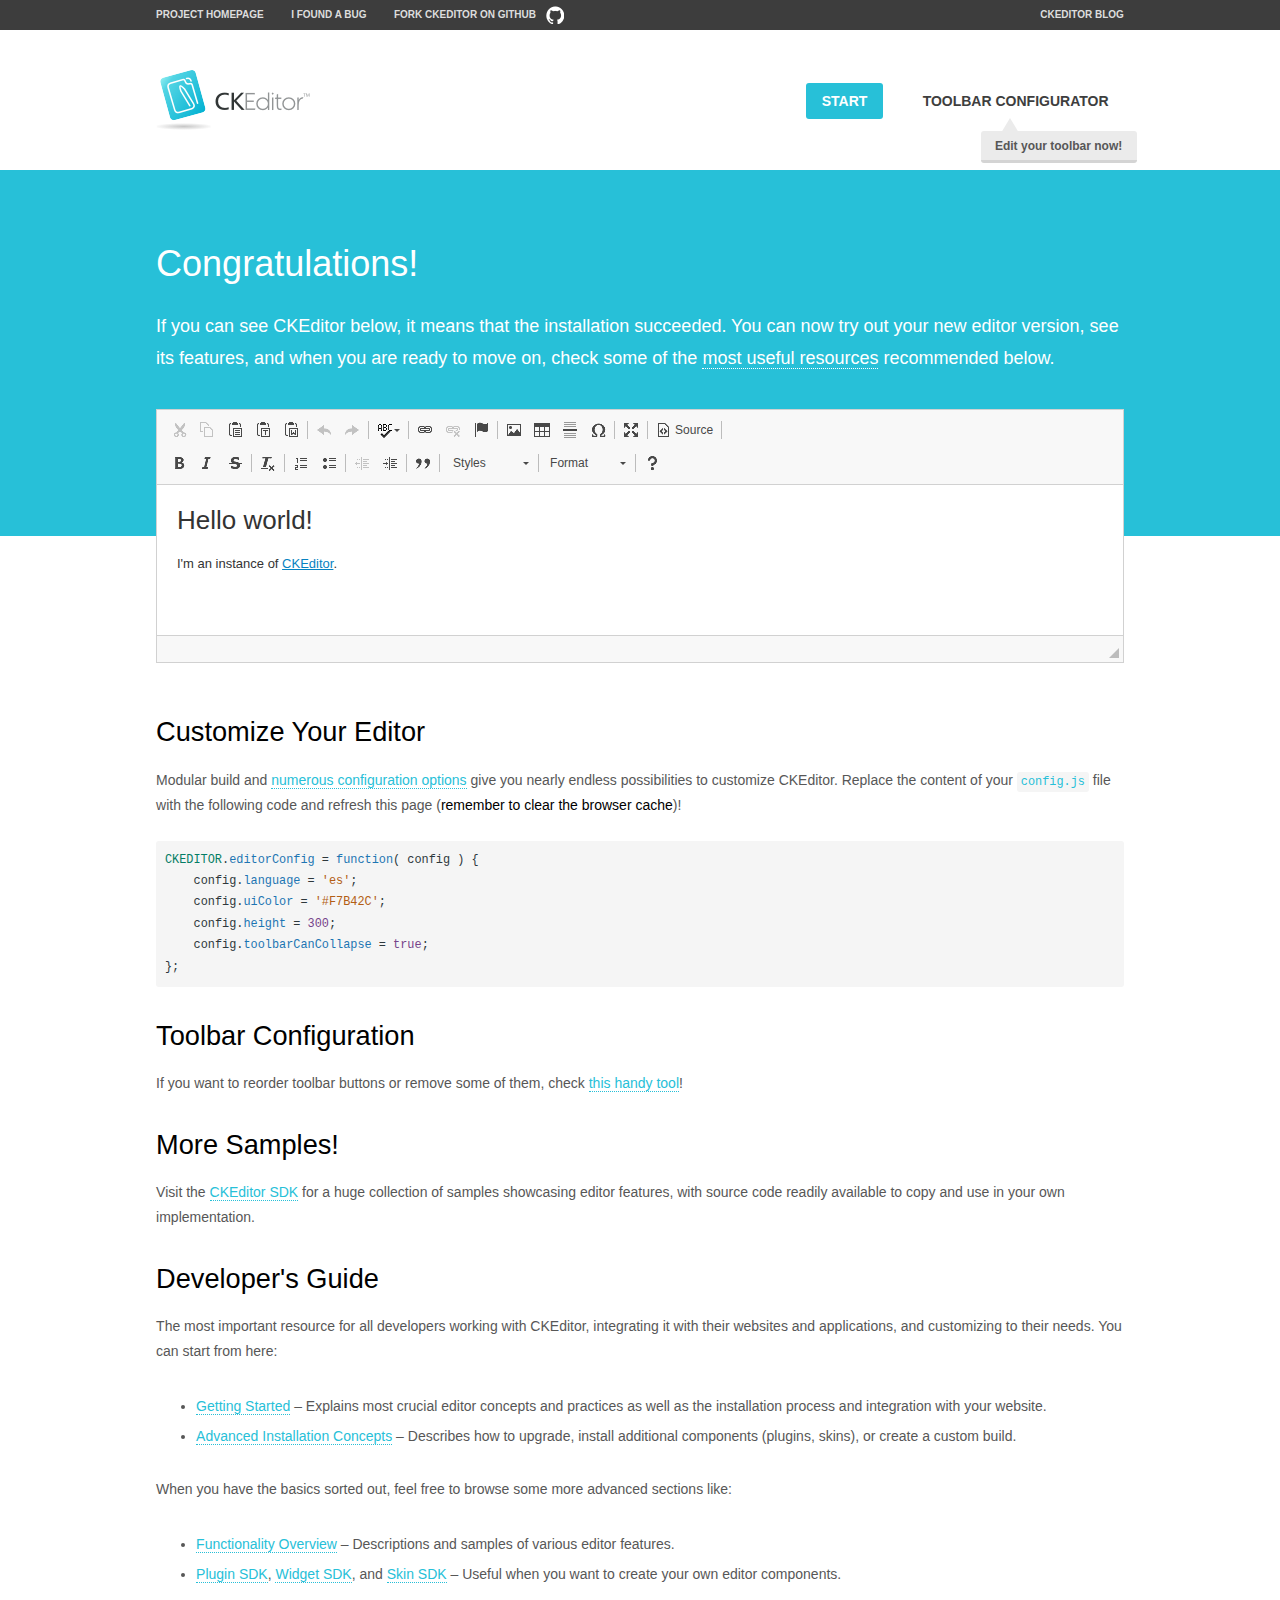
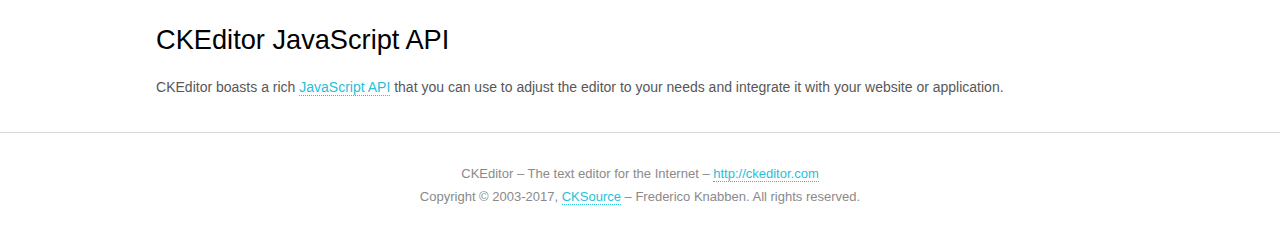
==== deep/WebContent/06_editor/ckeditor/samples/index.html @ 16d6d7d5 "0.10" ====
<!DOCTYPE html>
<!--
Copyright (c) 2003-2017, CKSource - Frederico Knabben. All rights reserved.
For licensing, see LICENSE.md or http://ckeditor.com/license
-->
<html>
<head>
	<meta charset="utf-8">
	<title>CKEditor Sample</title>
	<script src="../ckeditor.js"></script>
	<script src="js/sample.js"></script>
	<link rel="stylesheet" href="css/samples.css">
	<link rel="stylesheet" href="toolbarconfigurator/lib/codemirror/neo.css">
</head>
<body id="main">

<nav class="navigation-a">
	<div class="grid-container">
		<ul class="navigation-a-left grid-width-70">
			<li><a href="http://ckeditor.com">Project Homepage</a></li>
			<li><a href="http://dev.ckeditor.com/">I found a bug</a></li>
			<li><a href="http://github.com/ckeditor/ckeditor-dev" class="icon-pos-right icon-navigation-a-github">Fork CKEditor on GitHub</a></li>
		</ul>
		<ul class="navigation-a-right grid-width-30">
			<li><a href="http://ckeditor.com/blog-list">CKEditor Blog</a></li>
		</ul>
	</div>
</nav>

<header class="header-a">
	<div class="grid-container">
		<h1 class="header-a-logo grid-width-30">
			<a href="index.html"><img src="img/logo.png" alt="CKEditor Sample"></a>
		</h1>

		<nav class="navigation-b grid-width-70">
			<ul>
				<li><a href="index.html" class="button-a button-a-background">Start</a></li>
				<li><a href="toolbarconfigurator/index.html" class="button-a">Toolbar configurator <span class="balloon-a balloon-a-nw">Edit your toolbar now!</span></a></li>
			</ul>
		</nav>
	</div>
</header>

<main>
	<div class="adjoined-top">
		<div class="grid-container">
			<div class="content grid-width-100">
				<h1>Congratulations!</h1>
				<p>
					If you can see CKEditor below, it means that the installation succeeded.
					You can now try out your new editor version, see its features, and when you are ready to move on, check some of the <a href="#sample-customize">most useful resources</a> recommended below.
				</p>
			</div>
		</div>
	</div>
	<div class="adjoined-bottom">
		<div class="grid-container">
			<div class="grid-width-100">
				<div id="editor">
					<h1>Hello world!</h1>
					<p>I'm an instance of <a href="http://ckeditor.com">CKEditor</a>.</p>
				</div>
			</div>
		</div>
	</div>

	<div class="grid-container">
		<div class="content grid-width-100">
			<section id="sample-customize">
				<h2>Customize Your Editor</h2>
				<p>Modular build and <a href="http://docs.ckeditor.com/#!/guide/dev_configuration">numerous configuration options</a> give you nearly endless possibilities to customize CKEditor. Replace the content of your <code><a href="../config.js">config.js</a></code> file with the following code and refresh this page (<strong>remember to clear the browser cache</strong>)!</p>
		<pre class="cm-s-neo CodeMirror"><code><span style="padding-right: 0.1px;"><span class="cm-variable">CKEDITOR</span>.<span class="cm-property">editorConfig</span> <span class="cm-operator">=</span> <span class="cm-keyword">function</span>( <span class="cm-def">config</span> ) {</span>
<span style="padding-right: 0.1px;"><span class="cm-tab">	</span><span class="cm-variable-2">config</span>.<span class="cm-property">language</span> <span class="cm-operator">=</span> <span class="cm-string">'es'</span>;</span>
<span style="padding-right: 0.1px;"><span class="cm-tab">	</span><span class="cm-variable-2">config</span>.<span class="cm-property">uiColor</span> <span class="cm-operator">=</span> <span class="cm-string">'#F7B42C'</span>;</span>
<span style="padding-right: 0.1px;"><span class="cm-tab">	</span><span class="cm-variable-2">config</span>.<span class="cm-property">height</span> <span class="cm-operator">=</span> <span class="cm-number">300</span>;</span>
<span style="padding-right: 0.1px;"><span class="cm-tab">	</span><span class="cm-variable-2">config</span>.<span class="cm-property">toolbarCanCollapse</span> <span class="cm-operator">=</span> <span class="cm-atom">true</span>;</span>
<span style="padding-right: 0.1px;">};</span></code></pre>
			</section>

			<section>
				<h2>Toolbar Configuration</h2>
				<p>If you want to reorder toolbar buttons or remove some of them, check <a href="toolbarconfigurator/index.html">this handy tool</a>!</p>
			</section>

			<section>
				<h2>More Samples!</h2>
				<p>Visit the <a href="http://sdk.ckeditor.com">CKEditor SDK</a> for a huge collection of samples showcasing editor features, with source code readily available to copy and use in your own implementation.</p>
			</section>

			<section>
				<h2>Developer's Guide</h2>
				<p>The most important resource for all developers working with CKEditor, integrating it with their websites and applications, and customizing to their needs. You can start from here:</p>
				<ul>
					<li><a href="http://docs.ckeditor.com/#!/guide/dev_installation">Getting Started</a> &ndash; Explains most crucial editor concepts and practices as well as the installation process and integration with your website.</li>
					<li><a href="http://docs.ckeditor.com/#!/guide/dev_advanced_installation">Advanced Installation Concepts</a> &ndash; Describes how to upgrade, install additional components (plugins, skins), or create a custom build.</li>
				</ul>
					<p>When you have the basics sorted out, feel free to browse some more advanced sections like:</p>
				<ul>
					<li><a href="http://docs.ckeditor.com/#!/guide/dev_features">Functionality Overview</a> &ndash; Descriptions and samples of various editor features.</li>
					<li><a href="http://docs.ckeditor.com/#!/guide/plugin_sdk_intro">Plugin SDK</a>, <a href="http://docs.ckeditor.com/#!/guide/widget_sdk_intro">Widget SDK</a>, and <a href="http://docs.ckeditor.com/#!/guide/skin_sdk_intro">Skin SDK</a> &ndash; Useful when you want to create your own editor components.</li>
				</ul>
			</section>

			<section>
				<h2>CKEditor JavaScript API</h2>
				<p>CKEditor boasts a rich <a href="http://docs.ckeditor.com/#!/api">JavaScript API</a> that you can use to adjust the editor to your needs and integrate it with your website or application.</p>
			</section>
		</div>
	</div>
</main>

<footer class="footer-a grid-container">
	<div class="grid-container">
		<p class="grid-width-100">
			CKEditor &ndash; The text editor for the Internet &ndash; <a class="samples" href="http://ckeditor.com/">http://ckeditor.com</a>
		</p>
		<p class="grid-width-100" id="copy">
			Copyright &copy; 2003-2017, <a class="samples" href="http://cksource.com/">CKSource</a> &ndash; Frederico Knabben. All rights reserved.
		</p>
	</div>
</footer>
<script>
	initSample();
</script>

</body>
</html>
---- deep/WebContent/06_editor/ckeditor/samples/css/samples.css ----
/**
 * @license Copyright (c) 2003-2017, CKSource - Frederico Knabben. All rights reserved.
 * For licensing, see LICENSE.md or http://ckeditor.com/license
 */
@media (max-width: 900px) {
  .global-is-mobile-hidden {
    display: none !important;
  }
}
article,
aside,
details,
figcaption,
figure,
footer,
header,
hgroup,
main,
menu,
nav,
section {
  display: block;
}
body,
html {
  margin: 0;
  padding: 0;
  font: 16px / 1.8 Arial, 'Helvetica Neue', Helvetica, sans-serif;
  font-weight: 300;
  color: #575757;
}
.grid-width-10 {
  width: 10%;
}
.grid-width-20 {
  width: 20%;
}
.grid-width-30 {
  width: 30%;
}
.grid-width-40 {
  width: 40%;
}
.grid-width-50 {
  width: 50%;
}
.grid-width-60 {
  width: 60%;
}
.grid-width-70 {
  width: 70%;
}
.grid-width-80 {
  width: 80%;
}
.grid-width-90 {
  width: 90%;
}
.grid-width-100 {
  width: 100%;
}
@media (max-width: 900px) {
  .grid-width-10,
  .grid-width-20,
  .grid-width-30,
  .grid-width-40,
  .grid-width-50,
  .grid-width-60,
  .grid-width-70,
  .grid-width-80,
  .grid-width-90,
  .grid-width-100 {
    width: 100%;
  }
}
*[class*="grid-width"] {
  -webkit-box-sizing: border-box;
  -moz-box-sizing: border-box;
  box-sizing: border-box;
  padding-left: 4%;
  padding-right: 4%;
  float: left;
}
*[class*="grid-width"]:after,
.grid-container:after,
*[class*="grid-width"]:before,
.grid-container:before {
  content: '';
  display: block;
  overflow: hidden;
  visibility: hidden;
  font-size: 0;
  line-height: 0;
  width: 0;
  height: 0;
}
*[class*="grid-width"]:after,
.grid-container:after {
  clear: both;
}
.grid-container {
  -webkit-box-sizing: border-box;
  -moz-box-sizing: border-box;
  box-sizing: border-box;
  margin-left: auto;
  margin-right: auto;
}
.grid-container-nested *[class*="grid-width"]:first-child {
  padding-left: 0;
}
.grid-container-nested *[class*="grid-width"]:last-child {
  padding-right: 0;
}
@media (max-width: 900px) {
  .grid-container-nested *[class*="grid-width"]:first-child {
    padding-left: 4%;
  }
  .grid-container-nested *[class*="grid-width"]:last-child {
    padding-right: 4%;
  }
}
.header-a {
  min-height: 140px;
  overflow: hidden;
}
.header-a .header-a-logo {
  margin: 40px 0 0;
}
@media (max-width: 900px) {
  .header-a .header-a-logo {
    text-align: center;
  }
}
.header-a .header-a-logo img {
  border: transparent;
}
.navigation-a {
  height: 30px;
  background: #3D3D3D;
  position: absolute;
  left: 0;
  right: 0;
  top: 0;
  padding: 0;
  overflow: hidden;
}
@media (max-width: 900px) {
  .navigation-a {
    text-align: center;
  }
}
.navigation-a ul {
  list-style: none;
  margin: 0;
  overflow: hidden;
}
.navigation-a ul li,
.navigation-a ul li a {
  display: inline-block;
}
@media (max-width: 900px) {
  .navigation-a ul {
    width: auto;
    text-overflow: ellipsis;
    white-space: nowrap;
    display: inline-block;
    float: none;
  }
  .navigation-a ul:before,
  .navigation-a ul:after {
    display: none;
  }
}
.navigation-a ul.navigation-a-left {
  text-align: left;
}
@media (max-width: 900px) {
  .navigation-a ul.navigation-a-left {
    padding-right: 0;
  }
}
.navigation-a ul.navigation-a-right {
  text-align: right;
}
@media (max-width: 900px) {
  .navigation-a ul.navigation-a-right {
    padding-left: 23px;
  }
}
.navigation-a ul li + li {
  margin-left: 23px;
}
.navigation-a ul li a {
  font-size: 10px;
  font-size: 0.625rem;
  line-height: 18px;
  line-height: 1.13rem;
  line-height: 30px;
  float: left;
  color: #ddd;
  font-weight: bold;
  text-decoration: none;
  text-transform: uppercase;
}
.navigation-a ul li a:hover {
  cursor: pointer;
  color: #fff;
}
.icon-navigation-a-github:before,
.icon-navigation-a-github:after {
  background-image: url("[data-uri]");
}
.navigation-b {
  text-align: right;
  margin: 52px 0 0;
  overflow: visible;
}
@media (max-width: 900px) {
  .navigation-b {
    text-align: center;
    margin-top: 20px;
    padding: 0;
  }
}
.navigation-b ul {
  padding: 0;
  list-style: none;
  margin: 0;
  overflow: visible;
}
.navigation-b ul li,
.navigation-b ul li a {
  display: inline-block;
}
@media (max-width: 900px) {
  .navigation-b ul {
    display: table;
    width: 100%;
    padding-bottom: 1.5em;
  }
}
@media (max-width: 900px) {
  .navigation-b ul li {
    display: table-row;
  }
}
.navigation-b ul li + li {
  margin-left: 20px;
}
@media (max-width: 900px) {
  .navigation-b ul li + li {
    margin-left: 0;
  }
}
.navigation-b ul li a {
  -webkit-box-sizing: border-box;
  -moz-box-sizing: border-box;
  box-sizing: border-box;
  text-transform: uppercase;
  text-decoration: none;
  outline: none;
}
@media (max-width: 900px) {
  .navigation-b ul li a {
    width: 100%;
    -webkit-border-radius: 0;
    -webkit-background-clip: padding-box;
    -moz-border-radius: 0;
    -moz-background-clip: padding;
    border-radius: 0;
    background-clip: padding-box;
  }
}
.footer-a {
  font-size: 13px;
  font-size: 0.8125rem;
  line-height: 23.4px;
  line-height: 1.46rem;
  padding-top: 2.25em;
  padding-bottom: 2.25em;
  overflow: hidden;
  color: #8a8a8a;
}
.footer-a a {
  color: #27C0D8;
  text-decoration: none;
  border-bottom: 1px dotted #27C0D8;
}
.footer-a a:hover {
  color: #23adc2;
}
.footer-a p {
  margin: 0;
  display: inline-block;
  text-align: center;
}
.content {
  font-size: 14px;
  font-size: 0.875rem;
  line-height: 25.2px;
  line-height: 1.57rem;
  overflow: hidden;
  padding-top: 1.5em;
  padding-bottom: 1.5em;
}
.content p {
  margin: 0.75em 0;
}
.content ul,
.content ol,
.content pre,
.content blockquote,
.content textarea:not([class^="cke"]),
.content .cke {
  margin: 1.875em 0;
}
.content code,
.content kbd {
  -webkit-border-radius: 3px;
  -webkit-background-clip: padding-box;
  -moz-border-radius: 3px;
  -moz-background-clip: padding;
  border-radius: 3px;
  background-clip: padding-box;
  padding: 3px 4px;
}
.content pre,
.content code,
.content kbd,
.content blockquote {
  background: #f5f5f5;
}
.content blockquote,
.content pre {
  background: none;
  border-left: 4px solid #27C0D8;
  padding: 1.5em 2.25em;
}
.content p a,
.content ul a,
.content ol a,
.content blockquote a,
.content h1 a,
.content h2 a,
.content h3 a,
.content h4 a,
.content h5 a {
  color: #27C0D8;
  text-decoration: none;
  border-bottom: 1px dotted #27C0D8;
}
.content p a:hover,
.content ul a:hover,
.content ol a:hover,
.content blockquote a:hover,
.content h1 a:hover,
.content h2 a:hover,
.content h3 a:hover,
.content h4 a:hover,
.content h5 a:hover {
  color: #23adc2;
}
.content h1,
.content h2,
.content h3,
.content h4,
.content h5 {
  color: #000;
  font-weight: 100;
}
.content h1 code,
.content h2 code,
.content h3 code,
.content h4 code,
.content h5 code,
.content h1 kbd,
.content h2 kbd,
.content h3 kbd,
.content h4 kbd,
.content h5 kbd {
  font-size: inherit;
}
.content h1 a.content-heading-anchor,
.content h2 a.content-heading-anchor,
.content h3 a.content-heading-anchor,
.content h4 a.content-heading-anchor,
.content h5 a.content-heading-anchor {
  font-weight: 100;
  vertical-align: middle;
  opacity: 0;
  border: 0;
}
.content h1:hover a.content-heading-anchor,
.content h2:hover a.content-heading-anchor,
.content h3:hover a.content-heading-anchor,
.content h4:hover a.content-heading-anchor,
.content h5:hover a.content-heading-anchor {
  opacity: 1;
}
.content h1:target a,
.content h2:target a,
.content h3:target a,
.content h4:target a,
.content h5:target a {
  -webkit-animation: targetLinkOpacity 0.5s linear alternate;
  -moz-animation: targetLinkOpacity 0.5s linear alternate;
  -o-animation: targetLinkOpacity 0.5s linear alternate;
  animation: targetLinkOpacity 0.5s linear alternate;
  opacity: 1;
}
.content input,
.content select,
.content textarea:not([class^="cke"]) {
  -webkit-border-radius: 3px;
  -webkit-background-clip: padding-box;
  -moz-border-radius: 3px;
  -moz-background-clip: padding;
  border-radius: 3px;
  background-clip: padding-box;
  -webkit-box-shadow: inset 0 1px 1px rgba(0, 0, 0, 0.08);
  -moz-box-shadow: inset 0 1px 1px rgba(0, 0, 0, 0.08);
  box-shadow: inset 0 1px 1px rgba(0, 0, 0, 0.08);
  font: inherit;
  color: inherit;
  border: 1px solid #D9D9D9;
  padding: .2em .5em;
}
.content input:focus,
.content select:focus,
.content textarea:not([class^="cke"]):focus {
  border-color: #66afe9;
  outline: 0;
  -webkit-box-shadow: inset 0 1px 1px rgba(0, 0, 0, 0.08), 0 0 8px #93c6ef;
  -moz-box-shadow: inset 0 1px 1px rgba(0, 0, 0, 0.08), 0 0 8px #93c6ef;
  box-shadow: inset 0 1px 1px rgba(0, 0, 0, 0.08), 0 0 8px #93c6ef;
}
.content abbr {
  border-bottom: 1px dotted #666;
  cursor: pointer;
}
.content blockquote {
  font-style: italic;
  font-family: Georgia, Times, "Times New Roman", serif;
  font-size: 16px;
  font-size: 1rem;
  line-height: 28.8px;
  line-height: 1.8rem;
}
.content em {
  font-style: italic;
}
.content h1 {
  font-size: 36px;
  font-size: 2.25rem;
  line-height: 64.8px;
  line-height: 4.05rem;
  margin: 1.125em 0 0;
}
.content h2 {
  font-size: 27.2px;
  font-size: 1.7rem;
  line-height: 48.96px;
  line-height: 3.06rem;
  margin: 0.9em 0 0;
}
.content h3 {
  font-size: 24px;
  font-size: 1.5rem;
  line-height: 43.2px;
  line-height: 2.7rem;
  font-weight: 500;
  margin: 0.75em 0 0;
}
.content h4 {
  font-size: 19.2px;
  font-size: 1.2rem;
  line-height: 34.56px;
  line-height: 2.16rem;
  font-weight: 500;
  margin: 0.75em 0 0;
}
.content h5 {
  font-size: 17.6px;
  font-size: 1.1rem;
  line-height: 31.68px;
  line-height: 1.98rem;
  font-weight: 500;
  margin: 0.75em 0 0;
}
.content hr {
  border: 0;
  border-top: 4px solid #D9D9D9;
  margin: 1.5em 0;
}
.content input[type="text"] {
  height: 1.8em;
  line-height: 1.8em;
}
.content input[type="button"] {
  -webkit-appearance: button;
  -moz-appearance: button;
  appearance: button;
}
.content kbd {
  font-size: 12px;
  font-size: 0.75rem;
  line-height: 21.6px;
  line-height: 1.35rem;
  font-family: Arial, 'Helvetica Neue', Helvetica, sans-serif;
  padding: 2px 6px;
  -webkit-box-shadow: 0 0 4px #fff inset, 0 2px 0 #D9D9D9;
  -moz-box-shadow: 0 0 4px #fff inset, 0 2px 0 #D9D9D9;
  box-shadow: 0 0 4px #fff inset, 0 2px 0 #D9D9D9;
}
.content p img {
  vertical-align: middle;
}
.content p pre {
  padding: 1.5em;
}
.content pre {
  padding: 0;
  border: 0;
  tab-size: 4;
  -o-tab-size: 4;
  -moz-tab-size: 4;
}
.content pre,
.content code {
  font-size: 11.89px;
  font-size: 0.743rem;
  line-height: 21.4px;
  line-height: 1.34rem;
  font-family: Consolas, Menlo, Monaco, Lucida Console, Liberation Mono, DejaVu Sans Mono, Bitstream Vera Sans Mono, Courier New, monospace, serif;
}
.content pre a,
.content code a {
  border: 0;
}
.content pre code {
  padding: 0.75em;
  display: block;
}
.content strong {
  color: #000;
}
.content ul ul,
.content ol ul,
.content ul ol,
.content ol ol {
  margin: 0.75em 0;
}
.content ul li,
.content ol li {
  font-size: 14px;
  font-size: 0.875rem;
  line-height: 30.24px;
  line-height: 1.89rem;
}
.content textarea:not([class^="cke"]) {
  width: 100%;
}
.content div.todo {
  border: 2px dotted #444;
  padding: 10px;
  margin: 60px 0 10px 0;
  /* Remove me some day */
}
.content div.todo:before {
  content: "TODO";
  font-weight: bold;
}
body a.button-a,
body button.button-a,
body input.button-a {
  -webkit-border-radius: 3px;
  -webkit-background-clip: padding-box;
  -moz-border-radius: 3px;
  -moz-background-clip: padding;
  border-radius: 3px;
  background-clip: padding-box;
  font-size: 14px;
  font-size: 0.875rem;
  line-height: 25.2px;
  line-height: 1.57rem;
  height: 36px;
  line-height: 36px;
  padding: 0 1.1em;
  font-weight: 700;
  color: #3e3e3e;
  white-space: nowrap;
  text-decoration: none;
  display: inline-block;
  cursor: pointer;
  border: 0;
  vertical-align: middle;
  margin: 1px 0;
  background: transparent;
}
body a.button-a.icon-pos-left,
body button.button-a.icon-pos-left,
body input.button-a.icon-pos-left {
  padding-left: .8em;
}
body a.button-a.icon-pos-right,
body button.button-a.icon-pos-right,
body input.button-a.icon-pos-right {
  padding-right: .8em;
}
body a.button-a.button-a-no-text,
body button.button-a.button-a-no-text,
body input.button-a.button-a-no-text {
  -webkit-border-radius: 100px;
  -webkit-background-clip: padding-box;
  -moz-border-radius: 100px;
  -moz-background-clip: padding;
  border-radius: 100px;
  background-clip: padding-box;
  width: 36px;
  padding: 0;
  text-indent: -999px;
  overflow: hidden;
  position: relative;
  text-align: center;
}
body a.button-a.button-a-no-text:before,
body button.button-a.button-a-no-text:before,
body input.button-a.button-a-no-text:before {
  position: absolute;
  left: 50%;
  top: 50%;
  margin: -9px 0 0 -9px;
}
@media (max-width: 900px) {
  body a.button-a.button-a-mobile-collapsed,
  body button.button-a.button-a-mobile-collapsed,
  body input.button-a.button-a-mobile-collapsed {
    -webkit-border-radius: 100px;
    -webkit-background-clip: padding-box;
    -moz-border-radius: 100px;
    -moz-background-clip: padding;
    border-radius: 100px;
    background-clip: padding-box;
    width: 36px;
    padding: 0;
    text-indent: -999px;
    overflow: hidden;
    position: relative;
    text-align: center;
  }
  body a.button-a.button-a-mobile-collapsed:before,
  body button.button-a.button-a-mobile-collapsed:before,
  body input.button-a.button-a-mobile-collapsed:before {
    position: absolute;
    left: 50%;
    top: 50%;
    margin: -9px 0 0 -9px;
  }
  body a.button-a.button-a-mobile-collapsed:before,
  body button.button-a.button-a-mobile-collapsed:before,
  body input.button-a.button-a-mobile-collapsed:before {
    position: absolute;
    left: 50%;
    top: 50%;
    margin: -9px 0 0 -9px;
  }
}
body a.button-a:active,
body button.button-a:active,
body input.button-a:active,
body a.button-a:hover,
body button.button-a:hover,
body input.button-a:hover {
  color: #fff;
  background: #23adc2;
}
body a.button-a:focus,
body button.button-a:focus,
body input.button-a:focus {
  border-color: #66afe9;
  outline: 0;
  -webkit-box-shadow: inset 0 1px 1px rgba(0, 0, 0, 0.075), 0 0 8px #93c6ef;
  -moz-box-shadow: inset 0 1px 1px rgba(0, 0, 0, 0.075), 0 0 8px #93c6ef;
  box-shadow: inset 0 1px 1px rgba(0, 0, 0, 0.075), 0 0 8px #93c6ef;
}
body a.button-a-soft,
body button.button-a-soft,
body input.button-a-soft {
  background: #e7e7e7;
}
body a.button-a-soft:active,
body button.button-a-soft:active,
body input.button-a-soft:active,
body a.button-a-soft:hover,
body button.button-a-soft:hover,
body input.button-a-soft:hover {
  color: #3e3e3e;
  background: #cecece;
}
body a.button-a-background,
body button.button-a-background,
body input.button-a-background,
body a.navigation-b ul li a:hover,
body button.navigation-b ul li a:hover,
body input.navigation-b ul li a:hover {
  color: #fff;
  background: #27C0D8;
}
body a.button-a-background:active,
body button.button-a-background:active,
body input.button-a-background:active,
body a.button-a-background:hover,
body button.button-a-background:hover,
body input.button-a-background:hover,
body a.navigation-b ul li a:hover:active,
body button.navigation-b ul li a:hover:active,
body input.navigation-b ul li a:hover:active,
body a.navigation-b ul li a:hover:hover,
body button.navigation-b ul li a:hover:hover,
body input.navigation-b ul li a:hover:hover {
  color: #fff;
  background: #23adc2;
}
.balloon-a {
  font-size: 12px;
  font-size: 0.75rem;
  line-height: 21.6px;
  line-height: 1.35rem;
  -webkit-border-radius: 3px;
  -webkit-background-clip: padding-box;
  -moz-border-radius: 3px;
  -moz-background-clip: padding;
  border-radius: 3px;
  background-clip: padding-box;
  border-bottom: 3px solid #d4d4d4;
  background: #ebebeb;
  display: inline-block;
  white-space: nowrap;
  padding: .4em 1.2em .2em;
  font-weight: 700;
  position: relative;
  z-index: 1000;
  text-transform: none;
  color: #575757;
}
.balloon-a:hover {
  color: #575757;
}
.balloon-a:before {
  content: '';
  width: 0;
  height: 0;
  border-style: solid;
  position: absolute;
}
.balloon-a-ne:before,
.balloon-a-nw:before {
  top: -13px;
  border-width: 0 9px 15.6px 9px;
  border-color: transparent transparent #ebebeb transparent;
}
.balloon-a-se:before,
.balloon-a-sw:before {
  bottom: -13px;
  border-width: 15.6px 9px 0 9px;
  border-color: #ebebeb transparent transparent transparent;
}
.balloon-a-nw:before,
.balloon-a-sw:before {
  left: 20px;
}
.balloon-a-ne:before,
.balloon-a-se:before {
  right: 20px;
}
.icon-pos-left:before,
.icon-pos-right:after {
  content: '';
  display: inline-block;
  width: 18px;
  height: 18px;
  vertical-align: middle;
  background-repeat: no-repeat;
}
.icon-pos-left:before {
  margin-right: 10px;
}
.icon-pos-right:after {
  margin-left: 10px;
}
.icon-download:before,
.icon-download:after {
  background-image: url("[data-uri]");
}
.icon-question-mark:before,
.icon-question-mark:after {
  background-image: url("[data-uri]");
}
.icon-close:before,
.icon-close:after {
  background-image: url("[data-uri]");
}
.ie8 .switch > * {
  vertical-align: middle;
}
.ie8 .switch input[type="radio"] {
  margin: 0 0.25em;
  display: inline-block;
}
.ie8 .switch label {
  margin-left: 0 !important;
  margin-right: 0 !important;
}
.ie8 .switch label[data-for="1"] {
  float: left;
}
.ie8 .switch label[data-for="2"] {
  float: right;
}
.ie8 .switch .switch-inner {
  display: none;
}
.switch {
  font-size: 14px;
  font-size: 0.875rem;
  line-height: 25.2px;
  line-height: 1.57rem;
  font-weight: bold;
  background-color: #27C0D8;
  overflow: hidden;
  display: inline-block;
  padding: 0.75em 0.25em;
  color: #fff;
  -webkit-border-radius: 3px;
  -webkit-background-clip: padding-box;
  -moz-border-radius: 3px;
  -moz-background-clip: padding;
  border-radius: 3px;
  background-clip: padding-box;
  position: relative;
}
.switch input[type="radio"] {
  display: none;
}
.switch label {
  position: relative;
  z-index: 2;
  float: left;
  cursor: pointer;
  padding: 0 0.75em;
}
.switch label:hover {
  text-decoration: underline;
}
.switch .switch-inner {
  float: left;
  background-color: #FFF;
  height: 1.5em;
  width: 4.125em;
  padding: 2px;
  margin: 0 0.25em;
  -webkit-border-radius: 5.5px;
  -webkit-background-clip: padding-box;
  -moz-border-radius: 5.5px;
  -moz-background-clip: padding;
  border-radius: 5.5px;
  background-clip: padding-box;
}
.switch .switch-inner .handler {
  overflow: hidden;
  position: relative;
  display: block;
  height: 1.5em;
  width: 1.5em;
  background: #25b4cb;
  -webkit-border-radius: 4.5px;
  -webkit-background-clip: padding-box;
  -moz-border-radius: 4.5px;
  -moz-background-clip: padding;
  border-radius: 4.5px;
  background-clip: padding-box;
}
.switch .switch-inner .handler:before {
  content: '';
  display: block;
  position: absolute;
  top: 0;
  right: 0;
  bottom: 3px;
  left: 0;
  background-color: #34c4da;
  -webkit-border-bottom-left-radius: 4.5px;
  -moz-border-radius-bottomleft: 4.5px;
  border-bottom-left-radius: 4.5px;
  -webkit-border-bottom-right-radius: 4.5px;
  -webkit-background-clip: padding-box;
  -moz-border-radius-bottomright: 4.5px;
  -moz-background-clip: padding;
  border-bottom-right-radius: 4.5px;
  background-clip: padding-box;
}
.switch:hover .switch-inner .handler:before {
  background: #45c9dd;
}
.switch input[data-num="2"]:checked ~ .switch-inner > .handler {
  margin-left: auto;
}
.switch input[data-num="2"]:checked ~ label[data-for="1"] {
  padding-right: 5.125em;
  margin-right: -4.375em;
}
.switch input[data-num="1"]:checked ~ label[data-for="2"] {
  padding-left: 5.125em;
  margin-left: -4.375em;
}
.toggler {
  -webkit-user-select: none;
  -moz-user-select: none;
  -ms-user-select: none;
  user-select: none;
}
.toggler label {
  cursor: pointer;
}
.toggler [data-collapse] {
  display: inherit;
}
.toggler [data-expand] {
  display: none;
}
.toggler.collapsed [data-collapse] {
  display: none;
}
.toggler.collapsed [data-expand] {
  display: inherit;
}
.toggler-container {
  overflow: hidden;
}
.toggler-container.collapsed {
  height: 0;
}
.icon-toggler-expanded:before,
.icon-toggler-collapsed:before,
.icon-toggler-expanded:after,
.icon-toggler-collapsed:after {
  background-image: url("[data-uri]");
}
.icon-toggler-expanded.icon-light:before,
.icon-toggler-collapsed.icon-light:before,
.icon-toggler-expanded.icon-light:after,
.icon-toggler-collapsed.icon-light:after {
  background-image: url("[data-uri]");
}
.icon-toggler-expanded:before,
.icon-toggler-expanded:after {
  background-position: top left;
}
.icon-toggler-collapsed:before,
.icon-toggler-collapsed:after {
  background-position: bottom left;
}
.modal {
  padding: 20px;
  border-radius: 3px;
  background-color: white;
  max-width: 700px;
  -webkit-box-sizing: border-box;
  -moz-box-sizing: border-box;
  box-sizing: border-box;
  width: 80% !important;
  top: 50% !important;
  -webkit-transform: translate(-50%, -50%) !important;
  -moz-transform: translate(-50%, -50%) !important;
  -o-transform: translate(-50%, -50%) !important;
  -ms-transform: translate(-50%, -50%) !important;
  transform: translate(-50%, -50%) !important;
}
.modal-close {
  -webkit-border-radius: 100px;
  -webkit-background-clip: padding-box;
  -moz-border-radius: 100px;
  -moz-background-clip: padding;
  border-radius: 100px;
  background-clip: padding-box;
  cursor: pointer;
  height: 18px;
  width: 18px;
  position: absolute;
  top: 10px;
  right: 10px;
  font-size: 17px;
  text-align: center;
  line-height: 19px;
  background: #cccccc;
}
main .grid-container,
header .grid-container,
.navigation-a > div,
footer > div {
  max-width: 968px;
}
.header-a {
  margin-top: 30px;
}
.footer-a {
  border-top: 1px solid #D9D9D9;
}
.adjoined-top {
  background-color: #27C0D8;
  color: #fff;
}
.adjoined-top .content h1,
.adjoined-top .content h2,
.adjoined-top .content h3,
.adjoined-top .content h4,
.adjoined-top .content h5 {
  color: #fff;
}
.adjoined-top .content p {
  font-size: 18px;
  font-size: 1.125rem;
  line-height: 32.4px;
  line-height: 2.02rem;
  font-weight: 100;
}
.adjoined-top .content p a {
  text-decoration: none;
  border-bottom: 1px dotted #fff;
  color: inherit;
}
.adjoined-top .content p a:hover {
  color: #e6e6e6;
}
.adjoined-top .content button {
  color: #fff;
}
.adjoined-top .content strong {
  color: #fff;
}
.adjoined-top .content code {
  font-size: inherit;
  color: #27C0D8;
}
.adjoined-bottom {
  position: relative;
}
.adjoined-bottom:before {
  z-index: -1;
  content: '';
  background: #27C0D8;
  position: absolute;
  top: 0;
  left: 0;
  right: 0;
  height: 50%;
}
main .grid-container,
header .grid-container,
.navigation-a > div,
footer > div {
  max-width: 1052px;
}
main .grid-container.freed-width {
  max-width: none;
}
.switch {
  background: #25b4cb;
  float: right;
  overflow: visible;
}
.switch .balloon-a {
  position: absolute;
  top: -40px;
  right: 50%;
  margin-right: -15px;
  background: #FFEFC1;
  border-bottom-color: #DCDCA4;
}
.switch .balloon-a:before {
  border-color: #FFEFC1 transparent transparent transparent;
}
#toolbar .editors-container {
  overflow: hidden;
  height: 0;
  transition: height 200ms;
}
#toolbar .editors-container.active {
  height: auto;
}
#main #editor {
  background: #FFF;
  padding: 2% 4%;
  border: dashed 5px #27C0D8;
}
#main .adjoined-top:before {
  height: 335px;
}
#toolbar .adjoined-top:before {
  height: 219px;
}
#toolbar .adjoined-top .grid-container-nested {
  height: 147px;
}
.content .grid-switch-magic {
  margin: 3.5em 0 0;
}
#info-box {
  padding-bottom: 0;
}
#info-box > div {
  width: 100%;
  text-align: right;
}
#info-box > div .toggler {
  padding-right: 0;
}
#info-box > div .toggler:hover {
  background: transparent;
  color: #000;
}
#info-box > div .toggler:hover > label {
  text-decoration: underline;
}
#info-box > div h2 {
  float: left;
  margin-top: 0;
}
#info-box > div#instructions-container {
  text-align: left;
}
#toolbarModifierWrapper {
  overflow: hidden;
  height: 0;
  opacity: 0;
  transition: height 200ms;
}
#toolbarModifierWrapper.active {
  height: auto;
  opacity: 1;
}
header {
  overflow: visible;
}
header div.grid-container {
  overflow: visible;
}
header .navigation-b {
  overflow: visible;
}
header .navigation-b ul {
  overflow: visible;
}
header .navigation-b a {
  position: relative;
}
header .balloon-a {
  position: absolute;
  top: 48px;
  left: 50%;
  margin-left: -35px;
}
@media (max-width: 1140px) {
  header .balloon-a {
    left: auto;
    margin-left: auto;
    right: 50%;
    margin-right: -35px;
  }
  header .balloon-a:before {
    left: auto;
    right: 22px;
  }
}
@media (max-width: 900px) {
  header .balloon-a {
    display: none;
  }
}
#toolbar .cke_toolbar {
  pointer-events: none;
  -webkit-user-select: none;
  -moz-user-select: none;
  -ms-user-select: none;
  user-select: none;
  cursor: default;
}
.some-toolbar-active .cke_toolbar {
  zoom: 1;
  filter: alpha(opacity=50);
  -webkit-opacity: 0.5;
  -moz-opacity: 0.5;
  opacity: 0.5;
}
.cke_toolbar.active {
  position: relative;
  zoom: 1;
  filter: alpha(opacity=100);
  -webkit-opacity: 1;
  -moz-opacity: 1;
  opacity: 1;
}
.cke_toolbar.active:after {
  content: '';
  display: block;
  position: absolute;
  top: 0;
  right: 6px;
  bottom: 5px;
  left: 0;
  -webkit-border-radius: 5px;
  -webkit-background-clip: padding-box;
  -moz-border-radius: 5px;
  -moz-background-clip: padding;
  border-radius: 5px;
  background-clip: padding-box;
  -webkit-box-shadow: 0px 0px 15px 3px #fff4b0;
  -moz-box-shadow: 0px 0px 15px 3px #fff4b0;
  box-shadow: 0px 0px 15px 3px #fff4b0;
}
.cke_toolbar.active .cke_toolgroup {
  -webkit-box-shadow: none;
  -moz-box-shadow: none;
  box-shadow: none;
  border-color: #e3c300;
}
.cke_toolbar.active .cke_combo,
.cke_toolbar.active .cke_toolgroup {
  position: relative;
  z-index: 2;
}
.cke_toolbar.active .cke_combo_button {
  -webkit-box-shadow: none;
  -moz-box-shadow: none;
  box-shadow: none;
}
.unselectable {
  -webkit-user-select: none;
  -moz-user-select: none;
  -ms-user-select: none;
  user-select: none;
}
.toolbar {
  padding: 5px 0;
  margin-bottom: 2.4em;
  overflow: hidden;
  background: #fff;
}
.toolbar button.button-a.cke_button {
  cursor: pointer;
  display: inline-block;
  padding: 4px 6px;
  outline: 0;
  border: 1px solid #a6a6a6;
}
.toolbar button.button-a.hidden {
  display: none;
}
.toolbar button.button-a.left {
  float: left;
  margin-right: 8px;
}
.toolbar button.button-a.right {
  float: right;
  margin-left: 8px;
}
.toolbar button.button-a .highlight {
  color: #ffefc1;
}
.configContainer.hidden,
.toolbarModifier.hidden,
.toolbarModifier-hints.hidden {
  display: none;
}
.toolbarModifier :focus,
.toolbar button:focus,
.configContainer textarea.configCode:focus {
  outline: none;
}
div.toolbarModifier {
  padding: 0;
  overflow: hidden;
  width: 100%;
  position: relative;
  display: table;
  border-collapse: collapse;
}
div.toolbarModifier ::-moz-focus-inner {
  border: 0;
}
div.toolbarModifier .empty {
  display: none;
}
div.toolbarModifier.empty-visible .empty {
  display: table-row;
  zoom: 1;
  filter: alpha(opacity=60);
  -webkit-opacity: 0.6;
  -moz-opacity: 0.6;
  opacity: 0.6;
}
div.toolbarModifier .empty > p {
  line-height: 31px;
}
div.toolbarModifier > ul {
  padding: 0;
  margin: 0;
  border-top: 1px solid #ccc;
  width: 100%;
}
div.toolbarModifier > ul[data-type="table-header"] {
  display: table-header-group;
}
div.toolbarModifier > ul[data-type="table-body"] {
  display: table-row-group;
}
div.toolbarModifier > ul p {
  padding: 0;
  margin: 0;
}
div.toolbarModifier > ul > li {
  display: table-row;
}
div.toolbarModifier > ul > li[data-type="header"] {
  font-weight: bold;
  user-select: none;
  cursor: default;
}
div.toolbarModifier > ul > li[data-type="group"],
div.toolbarModifier > ul > li[data-type="separator"] {
  border-bottom: 1px solid #ccc;
}
div.toolbarModifier > ul > li[data-type="subgroup"] {
  border-top: 1px solid #eee;
}
div.toolbarModifier > ul > li[data-type="subgroup"]:first-child {
  border-top: none;
}
div.toolbarModifier > ul > li[data-type="group"].active,
div.toolbarModifier > ul > li[data-type="group"]:hover,
div.toolbarModifier > ul > li[data-type="separator"].active,
div.toolbarModifier > ul > li[data-type="separator"]:hover {
  overflow: hidden;
  z-index: 2;
}
div.toolbarModifier > ul > li[data-type="group"].active,
div.toolbarModifier > ul > li[data-type="separator"].active,
div.toolbarModifier > ul > li[data-type="group"].active:hover,
div.toolbarModifier > ul > li[data-type="separator"].active:hover {
  background: #f0fafb;
}
div.toolbarModifier > ul > li[data-type="group"]:hover,
div.toolbarModifier > ul > li[data-type="separator"]:hover {
  background: #fffbe3;
}
div.toolbarModifier > ul > li[data-type="separator"] {
  background: #f5f5f5;
}
div.toolbarModifier > ul > li[data-type="separator"]:after {
  content: '';
  width: 100%;
}
div.toolbarModifier > ul > li[data-type="separator"] > p {
  padding: 2px 5px;
}
div.toolbarModifier > ul > li > p,
div.toolbarModifier > ul > li > ul {
  display: table-cell;
  vertical-align: middle;
}
div.toolbarModifier > ul > li p {
  padding-left: 5px;
  min-width: 200px;
}
div.toolbarModifier > ul > li p span {
  white-space: nowrap;
  cursor: default;
}
div.toolbarModifier > ul > li p span button {
  font-size: 12.666px;
  margin-right: 5px;
  cursor: pointer;
  background: #fff;
  -webkit-border-radius: 5px;
  -webkit-background-clip: padding-box;
  -moz-border-radius: 5px;
  -moz-background-clip: padding;
  border-radius: 5px;
  background-clip: padding-box;
  border: 1px solid #bbb;
  padding: 0 7px;
  line-height: 12px;
  height: 20px;
}
div.toolbarModifier > ul > li p span button:not(.disabled):hover,
div.toolbarModifier > ul > li p span button:not(.disabled):focus {
  color: #fff;
  background-color: #454545;
  border-color: transparent;
}
div.toolbarModifier > ul > li p span button.move.disabled {
  cursor: default;
  zoom: 1;
  filter: alpha(opacity=20);
  -webkit-opacity: 0.2;
  -moz-opacity: 0.2;
  opacity: 0.2;
}
div.toolbarModifier > ul > li ul {
  border-collapse: collapse;
  padding: 0;
  width: 100%;
}
div.toolbarModifier > ul > li ul li {
  display: table-row;
  list-style-type: none;
  line-height: 1;
}
div.toolbarModifier > ul > li ul li[data-type="subgroup"] {
  border-top: 1px solid #ddd;
}
div.toolbarModifier > ul > li ul li[data-type="subgroup"]:first-child {
  border-top: 0;
}
div.toolbarModifier > ul > li ul li[data-type="subgroup"] [data-type="button"] {
  -webkit-border-radius: 3px;
  -webkit-background-clip: padding-box;
  -moz-border-radius: 3px;
  -moz-background-clip: padding;
  border-radius: 3px;
  background-clip: padding-box;
  padding: 0 2px;
}
div.toolbarModifier > ul > li ul li[data-type="subgroup"] [data-type="button"]:focus {
  background: rgba(0, 0, 0, 0.04);
}
div.toolbarModifier > ul > li ul li[data-type="subgroup"] [data-type="button"] input {
  vertical-align: middle;
}
div.toolbarModifier > ul > li ul li > p,
div.toolbarModifier > ul > li ul li > ul {
  display: table-cell;
  vertical-align: middle;
}
div.toolbarModifier > ul > li ul li ul {
  padding: 0;
}
div.toolbarModifier > ul > li ul li ul li {
  padding: 0;
  display: inline-block;
  cursor: pointer;
  margin: 2px 5px 2px 0;
}
div.toolbarModifier > ul > li ul li ul li .cke_combo_text {
  cursor: pointer;
  white-space: nowrap;
}
div.toolbarModifier > ul > li ul li ul li .cke_toolgroup,
div.toolbarModifier > ul > li ul li ul li .cke_combo_button {
  cursor: pointer;
  margin: 0;
  vertical-align: middle;
  border: 1px solid #ddd;
  font-size: 11.41px;
  font-size: 0.713rem;
  line-height: 20.54px;
  line-height: 1.28rem;
}
div.toolbarModifier > .codemirror-wrapper {
  overflow-y: auto;
}
div.toolbarModifier-hints {
  float: right;
  width: 350px;
  min-width: 150px;
  overflow-y: auto;
  margin-left: 1.5em;
}
div.toolbarModifier-hints h3 {
  font-size: 18.08px;
  font-size: 1.13rem;
  line-height: 32.54px;
  line-height: 2.03rem;
  padding: 0.36em 1.5em;
  background: #f5f5f5;
  border-bottom: 1px solid #ddd;
  margin-top: 0;
  margin-bottom: 1.2em;
}
div.toolbarModifier-hints dl {
  margin-bottom: 1.2em;
  overflow: hidden;
}
div.toolbarModifier-hints dl .list-header {
  font-weight: bold;
  border: 0;
  padding-bottom: 0.6em;
}
div.toolbarModifier-hints dl > p {
  text-align: center;
}
div.toolbarModifier-hints dl dt {
  float: left;
  width: 9em;
  clear: both;
  text-align: right;
  border-top: 1px solid #ddd;
  padding-left: 1.5em;
  padding-right: .1em;
  -webkit-box-sizing: border-box;
  -moz-box-sizing: border-box;
  box-sizing: border-box;
}
div.toolbarModifier-hints dl dt code {
  background: none;
  border: none;
  vertical-align: middle;
}
div.toolbarModifier-hints dl dd {
  margin-left: 10em;
  clear: right;
  padding-right: 1.5em;
}
div.toolbarModifier-hints dl dd code {
  line-height: 2.2em;
}
div.toolbarModifier-hints dl dd:after {
  content: '\00a0';
  display: block;
  clear: left;
  float: right;
  height: 0;
  width: 0;
}
.toolbarModifier-hints,
.configContainer textarea.configCode,
.CodeMirror {
  -webkit-border-radius: 3px;
  -webkit-background-clip: padding-box;
  -moz-border-radius: 3px;
  -moz-background-clip: padding;
  border-radius: 3px;
  background-clip: padding-box;
  border: 1px solid #ccc;
  font-size: 13.01px;
  font-size: 0.813rem;
  line-height: 23.42px;
  line-height: 1.46rem;
}
.configContainer textarea.configCode,
.CodeMirror pre,
.CodeMirror-linenumber {
  font-size: 13.01px;
  font-size: 0.813rem;
  line-height: 23.42px;
  line-height: 1.46rem;
  font-family: Consolas, Menlo, Monaco, Lucida Console, Liberation Mono, DejaVu Sans Mono, Bitstream Vera Sans Mono, Courier New, monospace, serif;
}
.CodeMirror pre {
  border: none;
  padding: 0;
  margin: 0;
}
.configContainer textarea.configCode {
  -webkit-box-sizing: border-box;
  -moz-box-sizing: border-box;
  box-sizing: border-box;
  color: #575757;
  padding: 10px;
  width: 100%;
  min-height: 500px;
  margin: 0;
  resize: none;
  outline: none;
  -moz-tab-size: 4;
  tab-size: 4;
  white-space: pre;
  word-wrap: normal;
  overflow: auto;
}
.CodeMirror-hints.toolbar-modifier {
  padding: 0;
  color: #575757;
  font-size: 14px;
  font-size: 0.875rem;
  line-height: 25.2px;
  line-height: 1.57rem;
  font-family: Consolas, Menlo, Monaco, Lucida Console, Liberation Mono, DejaVu Sans Mono, Bitstream Vera Sans Mono, Courier New, monospace, serif;
}
.CodeMirror-hints.toolbar-modifier .CodeMirror-hint-active {
  color: #575757;
  background: #f0fafb;
}
.CodeMirror-hints.toolbar-modifier > li:hover {
  background: #fffbe3;
}
/* Text modifier */
#toolbarModifierWrapper {
  margin-bottom: 1.2em;
}
#toolbarModifierWrapper .invalid .CodeMirror {
  background: #fff8f8;
  border-color: red;
}
#toolbarModifierWrapper .CodeMirror {
  height: auto;
  padding: 0 0.6em;
}
.staticContainer {
  position: fixed;
  top: 0;
  width: 100%;
  z-index: 10;
}
.staticContainer > .grid-container {
  max-width: 1052px;
}
.staticContainer > .grid-container .inner {
  background: #fff;
}
.staticContainer > .grid-container .inner .toolbar {
  margin-bottom: 0;
}
#help {
  position: relative;
  top: -15px;
  left: -5px;
}
#help-content {
  display: none;
}
/*# sourceMappingURL=[data-uri] */
---- deep/WebContent/06_editor/ckeditor/samples/toolbarconfigurator/lib/codemirror/neo.css ----
/* neo theme for codemirror */

/* Color scheme */

.cm-s-neo.CodeMirror {
  background-color:#ffffff;
  color:#2e383c;
  line-height:1.4375;
}
.cm-s-neo .cm-comment {color:#75787b}
.cm-s-neo .cm-keyword, .cm-s-neo .cm-property {color:#1d75b3}
.cm-s-neo .cm-atom,.cm-s-neo .cm-number {color:#75438a}
.cm-s-neo .cm-node,.cm-s-neo .cm-tag {color:#9c3328}
.cm-s-neo .cm-string {color:#b35e14}
.cm-s-neo .cm-variable,.cm-s-neo .cm-qualifier {color:#047d65}


/* Editor styling */

.cm-s-neo pre {
  padding:0;
}

.cm-s-neo .CodeMirror-gutters {
  border:none;
  border-right:10px solid transparent;
  background-color:transparent;
}

.cm-s-neo .CodeMirror-linenumber {
  padding:0;
  color:#e0e2e5;
}

.cm-s-neo .CodeMirror-guttermarker { color: #1d75b3; }
.cm-s-neo .CodeMirror-guttermarker-subtle { color: #e0e2e5; }
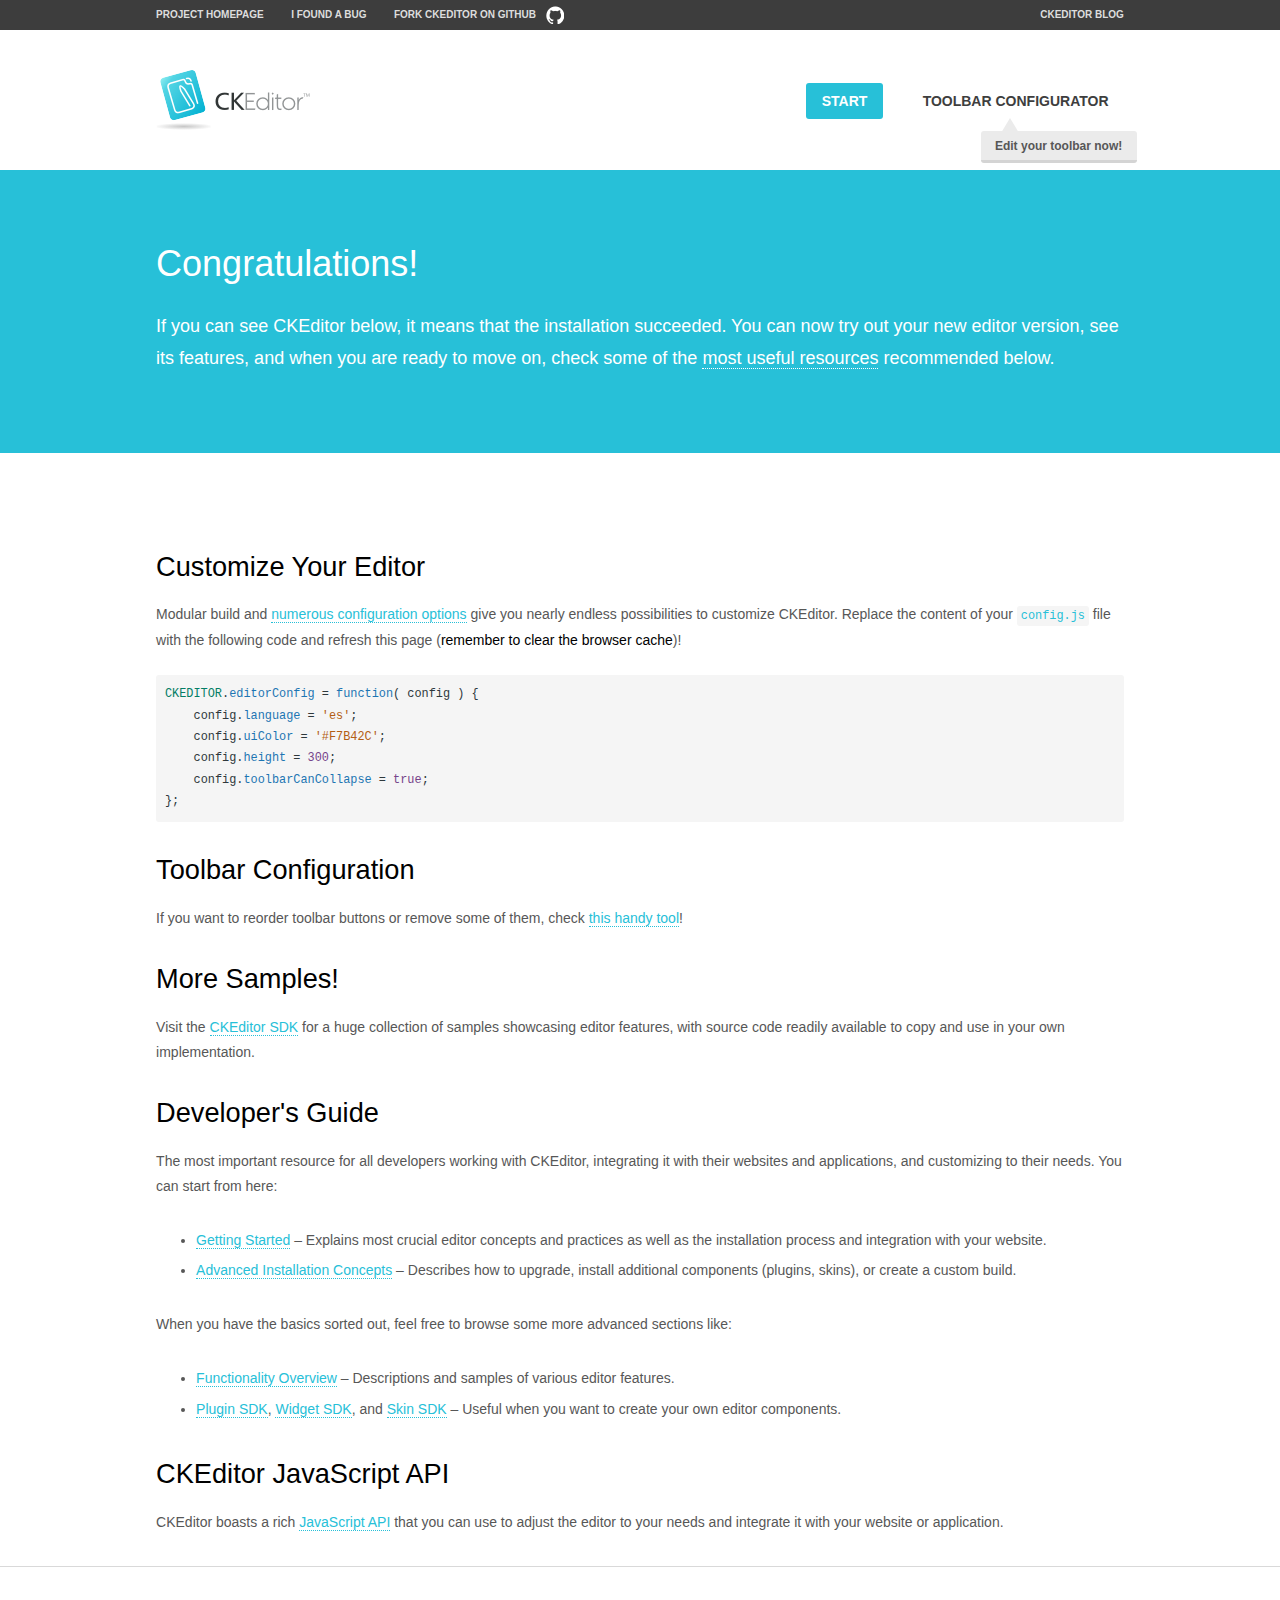
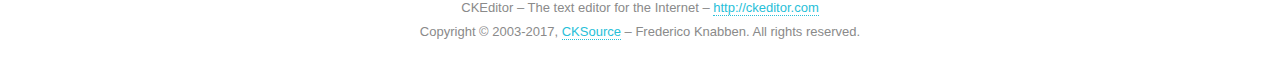
==== commit 4d30d1d9: "0.2.5" ====
--- a/deep/WebContent/06_editor/ckeditor/samples/index.html
+++ b/deep/WebContent/06_editor/ckeditor/samples/index.html
@@ -57,10 +57,10 @@
 	<div class="adjoined-bottom">
 		<div class="grid-container">
 			<div class="grid-width-100">
-				<div id="editor">
+				<textarea id="editor">
 					<h1>Hello world!</h1>
 					<p>I'm an instance of <a href="http://ckeditor.com">CKEditor</a>.</p>
-				</div>
+				</textarea>
 			</div>
 		</div>
 	</div>
